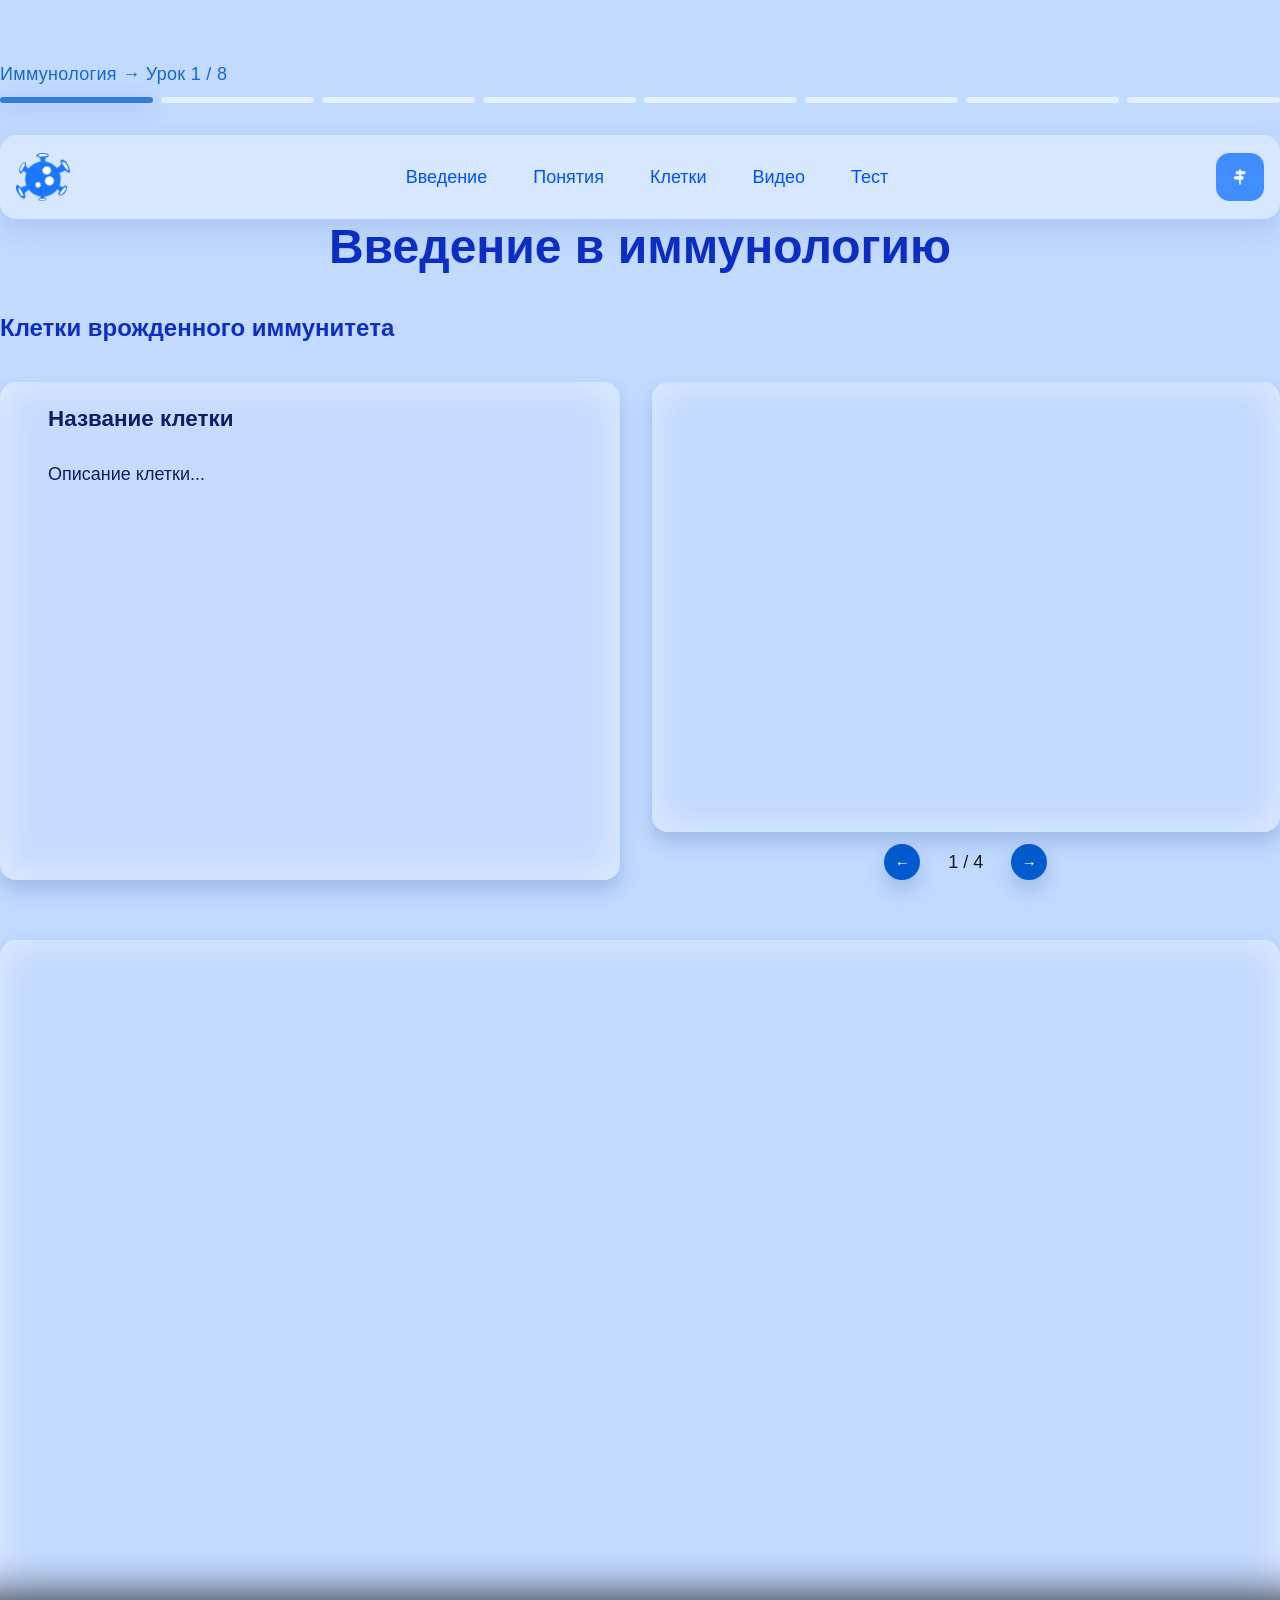
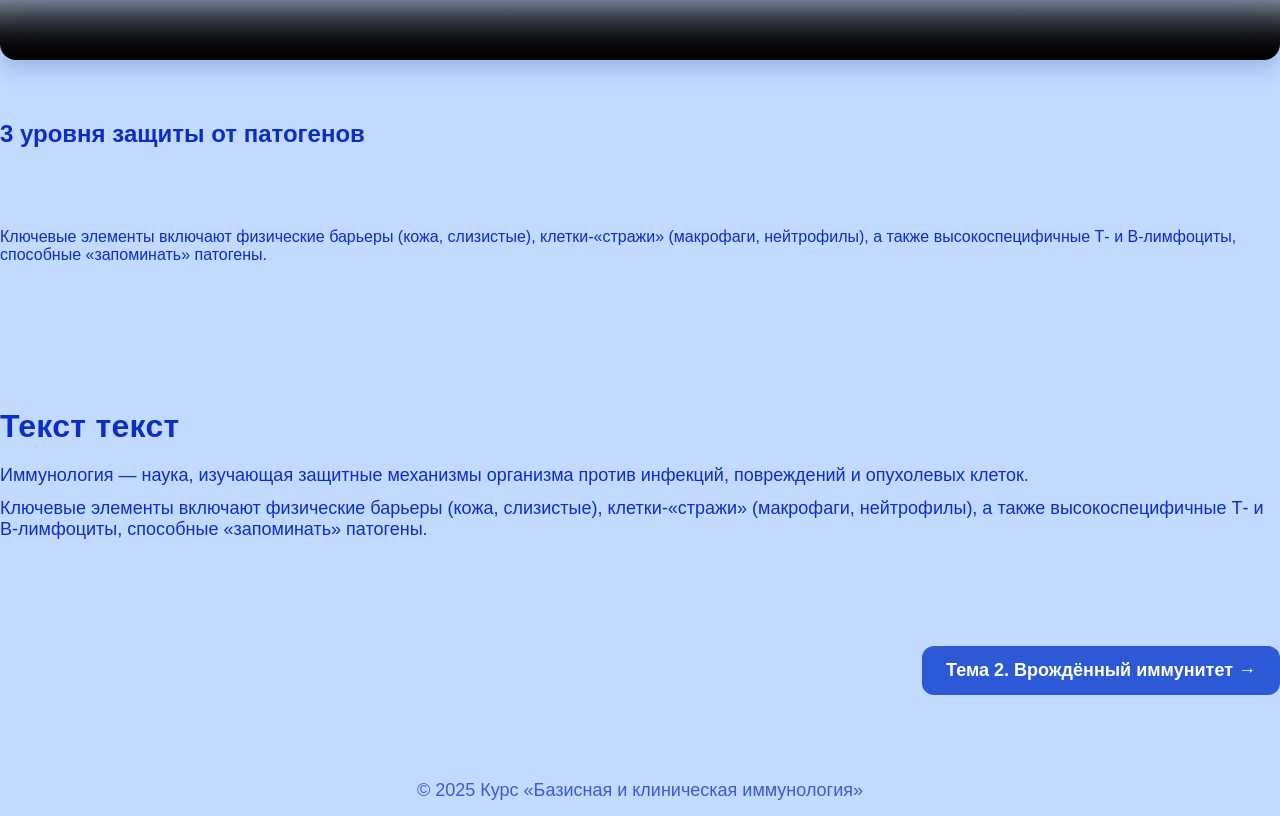
==== Lessons/theme1.html @ 18d2db3e "add all files" ====
<html lang="ru">
    <head>
        <meta charset="UTF-8" />
        <meta name="viewport" content="width=device-width, initial-scale=1.0" />
        <title>Тема 1. Введение в иммунологию</title>
        <link rel="stylesheet" href="../style.css" />
        <div class="course-progress">
    <div class="course-info">
        Иммунология → <span>Урок 1 / 8</span>
    </div>

    <div class="progress-bars">
        <span class="bar active"></span>
        <span class="bar"></span>
        <span class="bar"></span>
        <span class="bar"></span>
        <span class="bar"></span>
        <span class="bar"></span>
        <span class="bar"></span>
        <span class="bar"></span>
    </div>
</div>
    </head>
    <body>
        <aside class="sidebar">
            <!-- ЛОГО -->
            <div class="sidebar-logo">
                <img src="../pictures/Vector.png" alt="Логотип" />
            </div>

            <!-- НАВИГАЦИЯ -->
            <nav class="sidebar-nav">
                <a href="#intro">Введение</a>
                <a href="#concepts">Понятия</a>
                <a href="#cells">Клетки</a>
                <a href="#video">Видео</a>
                <a href="#test">Тест</a>
            </nav>

            <!-- КНОПКА ВЫХОДА -->
            <div class="sidebar-footer">
                <a href="../index.html">
                    <img
                        src="../pictures/Button.png"
                        alt="Выход"
                        class="exit-btn"
                    />
                </a>
            </div>
        </aside>
        <div class="container">
            
            <header>
    <div class="theme-title">Введение в иммунологию</div>
                
            </header>
                
                <h2>Клетки врожденного иммунитета</h2>

               
                <div class="cell-viewer">

    <!-- ЛЕВАЯ ПАНЕЛЬ с текстом -->
    <div class="cell-info">
        <h3 class="cell-title">Название клетки</h3>
        <p class="cell-desc">Описание клетки...</p>
    </div>

    <div class="cell-3d">

    <!-- Подсказка -->
    <div class="controls-hint">Поворачивайте и приближайте</div>

    <!-- 3D сцена -->
    <div id="three-container-main" class="three-box"></div>

    <!-- Стрелочки внутри 3D блока -->
    <div class="cell-controls">
        <button id="prev-cell" class="control-btn">&#8592;</button>
        <span class="cell-counter">1 / 4</span>
        <button id="next-cell" class="control-btn">&#8594;</button>
    </div>

</div>

        </div>

                    <section>
                    <!-- <h2>Функции клеток</h2>-->
                        <div class="video-container">
            <video 
                controls 
                width="960" 
                height="540" 
                poster="../video/cover_func.png"  
            >
                <source src="../video/Cells_functions.mp4" type="video/mp4">
                Ваш браузер не поддерживает видео.
            </video>
        </div>
                        <section>
                    <h2>3 уровня защиты от патогенов</h2>
                    <img src="../pictures/skhema2.png" class="zoom-img" alt="">
                </section>
            </section>
            <p>
                Ключевые элементы включают физические барьеры (кожа, слизистые),
                клетки-«стражи» (макрофаги, нейтрофилы), а также
                высокоспецифичные Т- и В-лимфоциты, способные «запоминать»
                патогены.
            </p>
            <main class="theme-content">
                


                <img src="../pictures/skhema1.png" class="zoom-img" alt="">


            <!-- Модальное окно -->
            <div id="imgModal" class="modal">
            <span class="close">&times;</span>
            <img class="modal-content" id="modalImage">
            </div>
            <script>
            const modal = document.getElementById("imgModal");
            const modalImg = document.getElementById("modalImage");
            const images = document.querySelectorAll(".zoom-img");
            const closeBtn = document.querySelector(".close");

            images.forEach(img => {
                img.addEventListener("click", function() {
                modal.style.display = "flex";
                modalImg.src = this.src;
                });
            });

            closeBtn.onclick = function() {
                modal.style.display = "none";
            }

            // Закрытие по клику вне картинки
            modal.addEventListener("click", function(e) {
                if (e.target === modal) {
                modal.style.display = "none";
                }
            });
            </script>



                <!-- 2. Текст -->
                <section>
                    <h2>Текст текст</h2>
                    <p>
                        Иммунология — наука, изучающая защитные механизмы
                        организма против инфекций, повреждений и опухолевых
                        клеток.
                    </p>
                    <p>
                        Ключевые элементы включают физические барьеры (кожа,
                        слизистые), клетки-«стражи» (макрофаги, нейтрофилы), а
                        также высокоспецифичные Т- и В-лимфоциты, способные
                        «запоминать» патогены.
                    </p>
                </section>
            </main>
            <!-- Навигация -->
            <div class="navigation">
                <a href="theme2.html" class="test-btn"
                    >Тема 2. Врождённый иммунитет →</a
                >
            </div>
            <script type="module" src="../main.js"></script>
                </div>
            </div>
            
            <footer>
                <p>© 2025 Курс «Базисная и клиническая иммунология»</p>
            </footer>
        </div>
    </body>
</html>
---- style.css ----
@font-face {
    font-family: "Geologica";
    src: url("./fonts/Geologica-Regular.woff2") format("woff2"),
        url("./fonts/Geologica-Regular.woff") format("woff");
    font-weight: 400;
    font-style: normal;
}
* {
    margin: 0;
    padding: 0;
    box-sizing: border-box;
}
html {
  scroll-behavior: smooth;
}






body {
    font-family: "Geologica", Arial, sans-serif;
    background-color: rgb(194, 218, 255);
    color: #0c2ec5;
    margin: 0;
  padding: 0;
    position: relative;
    background-repeat: repeat;
    background-size: auto;
    min-height: 100vh;
}
.back-video {
  position: fixed;
  top: 0;
  left: 0;
  width: 100%;
  height: 100%;
  object-fit: cover; /* видео растягивается на весь экран */
  z-index: -2;
  opacity: 0.7; /* регулируй прозрачность */
}


body::before,
body::after {
    content: "";
    position: fixed;
    width: 600px;
    height: 600px;
    border-radius: 50%;
    filter: blur(120px);
    z-index: -1;
}
.header-image {
    width: 100%;
    overflow: hidden;
}

.full-width-image {
    width: 100%;
    height: auto;
    display: block;
    object-fit: cover;
    max-width: 100%;
    top: -20px;
}

.theme-header {
    text-align: center;
    margin-bottom: 40px;
}

.theme-subtitle {
    font-size: 1.125rem; /* тонкий верхний текст */
    font-weight: 300;
    color: #9ad1ff;
    text-transform: uppercase; /* опционально, чтобы было как заголовок */
    letter-spacing: 1px;
}

.theme-title {
    font-size: 3rem; /* основной жирный текст */
    font-weight: 700;
    color: #0c2ec5;
}

/* Заголовок секции */
h2 {
    margin-top: 0;
    margin-bottom: 16px;
    color: #0c2ec5;
}

/* Сетка оглавления - карточки 4 в ряд */
.toc-grid {
    display: grid;
    grid-template-columns: repeat(4, 1fr);
    gap: 20px;
    width: 100%;
    padding: 20px 0;
}

.toc-card {
    position: relative;
}

.toc-card a {
    position: relative;
    display: flex;
    flex-direction: column; /* изменено на колонку */
    justify-content: flex-start; /* выравнивание к верху */
    width: 100%;
    height: 260px; /* увеличена высота */
    padding: 28px 18px 60px 18px; /* больше места снизу для изображения */
    background-color: rgba(255, 255, 255, 0.08);
    color: #0e1e66;
    text-decoration: none;
    border-radius: 16px;
    overflow: hidden;
    transition: all 0.3s ease;
    box-shadow: 0 10px 20px rgba(0, 60, 139, 0.199),
        inset 0 0 40px rgba(255, 255, 255, 0.514);
    font-size: 1.125rem;
    font-weight: 600;
    text-align: left;
}

.toc-number {
    font-size: 1.125rem;
    font-weight: 700;
    color: rgba(27, 0, 180, 0.726);
    margin-right: 16px;
    letter-spacing: 1px;
    flex-shrink: 0;
    display: inline-block;
    min-width: 32px;
    text-align: center;
}

.toc-title {
    text-transform: uppercase;
    letter-spacing: 0.5px;
    line-height: 1.3;
    font-size: 1.125rem;
    margin-top: 16px;
    color: rgb(20, 57, 182);
}

.toc-card a:hover .toc-number {
    color: rgba(255, 255, 255, 0.95);
}

/* hover эффект */
.toc-card a:hover {
    background-color: #025bcf;
    color: #ffffff;
    transform: translateY(-5px);
    box-shadow: 0 15px 30px rgba(26, 119, 255, 0.4);
}

/* картинка справа */
.toc-card a img {
    position: absolute;
    right: -100px;
    top: 80%;
    transform: translateY(-50%);
    width: 320px;
    height: 320px;
    object-fit: contain;
    pointer-events: none;
    transition: all 0.3s ease;
    z-index: -1;
}

.toc-card a:hover img {
    opacity: 0.3;
    transform: translateY(-50%) scale(1.1);
}

/* Адаптивность */
@media (max-width: 1200px) {
    .toc-grid {
        grid-template-columns: repeat(3, 1fr);
        gap: 16px;
    }
}

@media (max-width: 900px) {
    .toc-grid {
        grid-template-columns: repeat(2, 1fr);
        gap: 14px;
    }
    
    .toc-card a {
        height: 120px;
        padding: 15px;
        font-size: 1.125rem;
    }
    
    .toc-number {
        font-size: 1.125rem;
        margin-right: 12px;
    }
}

@media (max-width: 600px) {
    .toc-grid {
        grid-template-columns: 1fr;
        gap: 12px;
    }
    
    .toc-card a {
        height: 100px;
        padding: 12px;
        font-size: 1.125rem;
    }
    
    .toc-number {
        font-size: 1.125rem;
        margin-right: 10px;
    }
    
    .toc-card a img {
        width: 100px;
        height: 100px;
    }
}

header {
    display: flex;
    flex-direction: column; /* элементы сверху вниз */
    align-items: center; /* центрируем по горизонтали */
    text-align: center; /* текст внутри элементов */
    gap: 20px; /* расстояние между элементами */
    margin-bottom: 40px;
}
/* Заголовки темы */
header h1 {
    font-size: 4rem;
    text-align: left;
    color: #0c2ec5;
    margin-top: 2rem;
    padding: 40px 0px;
}

.back-link {
    display: inline-block;
    margin: 0 auto 2rem auto;
    color: #66ccff;
    text-decoration: none;
    font-size: 1.125rem;
    padding: 6px 12px;
    border-radius: 6px;
    background-color: rgba(255, 255, 255, 0.05);
    transition: all 0.3s ease;
}

.back-link:hover {
    background-color: #0e1e66;
    color: #ffffff;
    transform: translateY(-2px);
}

/* Основной контент */
.theme-content {
    max-width: 1600px;
    margin: 0 auto;
    display: flex;
    flex-direction: column;
    gap: 2rem;
}

/* Секции с 3D моделью */
.three-section {
    position: relative;
    width: 100%;
    height: 500px;
    background-color: #ffffff21;
    border-radius: 16px;
    overflow: hidden;
    box-shadow: 0 10px 20px rgba(0, 60, 139, 0.199),
        inset 0 0 40px rgba(255, 255, 255, 0.514);
    display: flex;
    flex-direction: column;
    align-items: center;
    justify-content: center;
    border: 2px solid #3a3a3a;
}

.three-section h2 {
    font-size: 1.125rem;
    color: #66ccff;
    text-align: center;
}

.three-container {
    width: 100%;
    max-width: 1600px; /* фиксированный максимум */
    height: 500px; /* фиксированная высота */
    margin: 40px auto; /* отступы от текста */
    background-color: rgba(255, 255, 255, 0.068); /* фон, как на сайте */
    border: 2px solid rgb(255, 255, 255);
    border-radius: 16px;
    overflow: hidden;
    position: relative;
    box-shadow: 0 10px 20px rgba(0, 60, 139, 0.199),
        inset 0 0 40px rgba(255, 255, 255, 0.514);
    z-index: 1; /* выше фона */
}

/* Изображения */
.content-image {
    display: block;
    max-width: 100%;
    margin-top: 20px;
    margin-bottom: 60px;
    border-radius: 16px;
}

/* Кнопки навигации */
.navigation {
    display: flex;
    justify-content: flex-end; /* кнопка "далее" справа */
    margin-top: 2rem;
}

.next-btn,
.prev-btn {
    display: inline-block;
    padding: 10px 18px;
    background-color:rgbargb(44, 90, 214);
    color: #0e1e66;
    font-weight: 600;
    text-decoration: none;
    border-radius: 8px;
    transition: all 0.3s ease;
}

.next-btn:hover,
.prev-btn:hover {
    background-color:rgb(44, 90, 214);
    transform: translateY(-2px);
}

/* Для кнопки "назад" при необходимости */
.prev-btn {
    margin-right: auto;
}
footer {
    text-align: center;
    font-size: 1.125rem;
    color: rgb(62, 89, 212);
    padding: 15px 0; /* компактный */
    margin-top: 40px;
}

.container {
    max-width: 1600px;
    margin-left: 110px; /* ширина сайдбара + отступ */
    width: 100%;
    margin: 0 auto;
    position: relative;
    z-index: 1;
}
.video-container video {
    width: 100%;
    height: auto;
    aspect-ratio: 16 / 9;
    border-radius: 16px;
    box-shadow: 0 10px 20px rgba(0, 60, 139, 0.199),
        inset 0 0 40px rgba(255, 255, 255, 0.514);
    margin-top: 20px;
    margin-bottom: 60px;
}
.controls-hint {
    position: absolute;
    bottom: 15px;
    left: 50%;
    transform: translateX(-50%);

    font-size: 18px;
    color: #242424;
    font-style: italic;
    user-select: none;

    opacity: 0;
    z-index: 10;
    pointer-events: none;

    background: rgba(255, 255, 255, 0.25);
    padding: 6px 12px;
    border-radius: 12px;

    transition: opacity 0.4s ease;
}

.controls-hint.show {
    opacity: 0.85;
}
.three-row {
    display: flex;
    gap: 20px;
    justify-content: space-between;
    margin: 40px 0;
}

.three-box::after {
    content: "";
    position: absolute;
    inset: 0;
    z-index: 5; /* поверх рендера */
    pointer-events: none; /* НЕ мешает вращению */
    background-size: 200px;
    opacity: 0.18; /* сила шума — можешь менять */
}
.three-render {
    width: 100%;
    aspect-ratio: 1 / 1; /* квадратные окна */
    background: radial-gradient(
        circle 200px at center,
        rgba(0, 0, 0, 0.267),
        rgba(48, 80, 136, 0)
    );

    border-radius: 16px;
    overflow: hidden;
    box-shadow: 0 4px 20px rgba(0, 0, 0, 0.4);
    position: relative;
}
.three-title {
    font-size: 1.125rem;
    text-align: center;
    margin-bottom: 10px;
    color: #9ad1ff;
    text-shadow: 0 2px 6px rgba(0, 0, 0, 0.4);
    letter-spacing: 0.5px;
    font-weight: 600;
}
.info-block {
    position: relative;
    display: flex;
    align-items: center;

    height: 560px;
    padding-left: 96px;
    padding-right: 360px; /* уменьшите это значение если нужно больше места */

    border-radius: 20px;
    overflow: hidden;

    background-color: rgb(44, 90, 214);

    box-shadow: 0 20px 40px rgba(0, 60, 139, 0.25);
}
.info-block-old {
    position: relative;
    display: flex;
    align-items: flex-start; /* ИЗМЕНЕНО: было center → теперь контент прижат к верху */
    justify-content: flex-start; /* ДОБАВЛЕНО: выравнивание по левому краю */

    height: 660px;
    padding: 40px 60px; /* ИЗМЕНЕНО: равномерные отступы сверху и слева */

    border-radius: 20px;
    overflow: hidden;

    background-color: rgb(44, 90, 214);

    box-shadow: 0 20px 40px rgba(0, 60, 139, 0.25);
}


.info-bg-image-old {
    position: absolute;
    right: 0px;
    top: 50%;
    transform: translateY(-50%);

    width: 800px; /* уменьшена ширина */
    height: 800px; /* уменьшена высота */
    object-fit: contain;

    opacity: 1;
    pointer-events: none;
}
/* Текст */
.info-text {
    position: relative;
    z-index: 1;

    max-width: 780px;

    color: #ffffff;
}

.info-text h2 {
    font-size: 28px;
    font-weight: 600;
    margin-bottom: 12px;
}

.info-text p {
    font-size: 18px;
    line-height: 1.5;
    opacity: 1;
    margin-bottom: 20px; /* ОТСТУП между абзацами */
}

/* Основной контейнер */

.interactive-phagocytosis {
    position: relative;
    display: flex; 
    align-items: center;
    justify-content: flex-start; 
    
    min-height: 650px;
    padding: 0; 
    height: 750px;
    border-radius: 20px;
    overflow: hidden; 
    background: rgb(44, 90, 214);
    box-shadow: 0 20px 40px rgba(0, 60, 139, 0.25);
}

/* Левый блок с круговым навигатором */
.circle-navigator {
    width: 550px;
    position: relative;
    z-index: 5;
    display: flex;
    justify-content: center;
    align-items: center;
    min-height: 650px;
}

/* Контейнер колеса */
.stage-wheel {
    position: relative;
    width: 420px;
    height: 420px;
    margin: 0 auto;
    display: flex;
    justify-content: center;
    align-items: center;
}

/* Центральная область с описанием */
.wheel-center {
    position: absolute;
    top: 50%;
    left: 50%;
    transform: translate(-50%, -50%);
    width: 260px;
    height: 260px;
    background: rgba(28, 8, 141, 0);
    backdrop-filter: blur(12px);
    border-radius: 50%;
    display: flex;
    align-items: center;
    justify-content: center;
    text-align: center;
    padding: 30px;
    box-shadow: 0 15px 40px rgba(0, 0, 0, 0.3),
                inset 0 0 20px rgba(255, 255, 255, 0.4);
    border: 2px solid rgba(255, 255, 255, 0.4);
    z-index: 2;
    overflow: hidden;
}

/* Описания в центре */
.stage-description {
    position: absolute;
    top: 0;
    left: 0;
    width: 100%;
    height: 100%;
    display: flex;
    flex-direction: column;
    align-items: center;
    justify-content: center;
    opacity: 0;
    visibility: hidden;
    transition: all 0.5s ease;
    color: white;
    padding: 30px;
    box-sizing: border-box;
    text-align: center;
    word-break: break-word;
    font-weight: 300;
}

.stage-description.active {
    opacity: 1;
    visibility: visible;
}

.stage-description h3 {
    font-size: 1.2rem;
    font-weight: 600 !important;
    margin: 0 0 12px 0;
    color: #ffffff !important;
    text-transform: uppercase;
    letter-spacing: 1px;
    text-shadow: 0 2px 8px rgba(0,0,0,0.5);
    line-height: 1.3;
    max-width: 100%;
    word-wrap: break-word;
}

.stage-description p {
    font-size: 1.125rem;
    line-height: 1.5;
    margin: 0;
    opacity: 0.95;
    max-width: 100%;
    word-wrap: break-word;
}

/* Контейнер для цифр по кругу */
.wheel-digits {
    position: absolute;
    top: 0;
    left: 0;
    width: 100%;
    height: 100%;
    z-index: 3;
}

/* Цифры по кругу */
.digit-circle {
    position: absolute;
    top: 50%;
    left: 50%;
    width: 50px;
    height: 50px;
    background:  #ffffff77;
    color: rgb(0, 30, 197);
    border-radius: 50%;
    display: flex;
    align-items: center;
    justify-content: center;
    font-weight: bold;
    font-size: 1.3rem;
    cursor: pointer;
    box-shadow: 0 5px 15px rgba(0, 0, 0, 0.3);
    transform: translate(-50%, -50%) rotate(var(--angle)) translateY(-190px) rotate(calc(-1 * var(--angle)));
    transition: all 0.3s cubic-bezier(0.4, 0, 0.2, 1);
    border: 1px solid rgba(255, 255, 255, 0.418);
    margin: 0;
    padding: 0;
    line-height: 1;
     backdrop-filter: blur(4px);
}


.digit-circle.active {
    background: #1a76ffcc;
    color: white;
    box-shadow: 0 0 10px rgba(5, 0, 73, 0.589);
    border-color: rgba(255, 255, 255, 0.404);
    transform: translate(-50%, -50%) rotate(var(--angle)) translateY(-190px) rotate(calc(-1 * var(--angle))) scale(1.15);
    backdrop-filter: blur(4px);
}

/* Контейнер для изображения справа */
.image-container {
    position: absolute;
    top: 0;
    left: 0;
    width: 100%;
    height: 100%;
    z-index: 1; /* Помещаем ПОД навигатор, но НАД фоном */
}

/* Картинка */
.info-bg-image {
    width: 100%;
    height: 100%;
    object-fit: cover;
    opacity: 0.95;
    pointer-events: none; /* изображение не перехватывает события */
    transition: transform 0.3s ease;
}

/* Области подсветки - они же линзы */
.highlight-area {
    position: absolute;
    cursor: pointer;
    z-index: 10;
    border-radius: 50%;
    /* По умолчанию невидимы */
    opacity: 0;
    background: rgba(77, 166, 255, 0);
    border: 2px solid transparent;
    transition: all 0.3s ease;
    /* Важно: области не должны перекрывать клики */
    pointer-events: auto;
}

/* Эффект при наведении - линза */
.highlight-area:hover {
    opacity: 1;
    background: rgba(77, 166, 255, 0.1);
    border: 2px solid rgba(255, 255, 255, 0.8);
    box-shadow: 0 0 40px rgba(255, 77, 151, 0.6);
    /* Создаем эффект линзы через backdrop-filter */
    backdrop-filter: brightness(1.2) contrast(1.2);
    -webkit-backdrop-filter: brightness(1.2) contrast(1.2);
    transform: scale(1.1);
}

/* Активная область */
.highlight-area.active {
    opacity: 0.8;
    background: rgba(26, 119, 255, 0.2);
    border: 2px solid white;
    box-shadow: 0 0 40px rgba(255, 26, 217, 0.8);
}
/* Здесь вы сами расставите координаты для каждого этапа */
/* ВСЕ ОБЛАСТИ - РОВНЫЕ КРУГИ */
.highlight-1 {
    top: 2%;
    left: 58%;
    width: 120px;  /* ширина = диаметр круга */
    height: 120px; /* высота = ширине для идеального круга */
}

.highlight-2 {
    top: 14%;
    left: 52%;
    width: 140px;
    height: 140px;
}

.highlight-3 {
    top: 34%;
    left: 53%;
    width: 120px;
    height: 120px;
}

.highlight-4 {
    top: 46%;
    left: 54%;
    width: 150px;
    height: 150px;
}

.highlight-5 {
    top: 60%;
    left: 60%;
    width: 125px;
    height: 125px;
}

.highlight-6 {
    top: 60%;
    left: 68.5%;
    width: 125px;
    height: 125px;
}

.highlight-7 {
    top: 73%;
    left: 76%;
    width: 130px;
    height: 130px;
}







/* Адаптивность */
@media (max-width: 1400px) {
    .interactive-phagocytosis {
        min-height: 600px;
        padding-left: 60px;
    }
    
    .circle-navigator {
        width: 480px;
        min-height: 600px;
    }
    
    .image-container {
        width: calc(100% - 480px);
    }
    
    .stage-wheel {
        width: 360px;
        height: 360px;
    }
    
    .wheel-center {
        width: 220px;
        height: 220px;
        padding: 25px;
    }
    
    .digit-circle {
        width: 45px;
        height: 45px;
        font-size: 1.2rem;
        transform: translate(-50%, -50%) rotate(var(--angle)) translateY(-160px) rotate(calc(-1 * var(--angle)));
    }
    
    .stage-description h3 {
        font-size: 1.125rem;
    }
    
    .stage-description p {
        font-size: 0.9rem;
    }
}

@media (max-width: 1200px) {
    .interactive-phagocytosis {
        min-height: 560px;
        padding-left: 40px;
    }
    
    .circle-navigator {
        width: 400px;
        min-height: 560px;
    }
    
    .image-container {
        width: calc(100% - 400px);
    }
    
    .stage-wheel {
        width: 300px;
        height: 300px;
    }
    
    .wheel-center {
        width: 170px;
        height: 170px;
        padding: 15px;
    }
    
    .digit-circle {
        width: 40px;
        height: 40px;
        font-size: 1.125rem;
        transform: translate(-50%, -50%) rotate(var(--angle)) translateY(-130px) rotate(calc(-1 * var(--angle)));
    }
    
    .stage-description h3 {
        font-size: 0.9rem;
    }
    
    .stage-description p {
        font-size: 0.75rem;
    }
}

@media (max-width: 768px) {
    .interactive-phagocytosis {
        flex-direction: column;
        padding: 30px;
        min-height: auto;
    }
    
    .circle-navigator {
        width: 100%;
        min-height: auto;
        margin-bottom: 40px;
    }
    
    .stage-wheel {
        width: 280px;
        height: 280px;
    }
    
    .wheel-center {
        width: 150px;
        height: 150px;
        padding: 12px;
    }
    
    .digit-circle {
        width: 35px;
        height: 35px;
        font-size: 0.9rem;
        transform: translate(-50%, -50%) rotate(var(--angle)) translateY(-120px) rotate(calc(-1 * var(--angle)));
    }
    
    .image-container {
        position: relative;
        width: 100%;
        height: 400px;
    }
}
/* =================================
   CARDS CONTAINER
================================= */

.cards {
    
  display: flex;
  gap: 32px;

  width: 100%;
  max-width: 1400px;
  margin: 48px auto;

  justify-content: space-between;
  align-items: stretch;
}

/* =================================
   CARD BASE
================================= */

.card {
  flex: 1;
  height: 520px;

  perspective: 1200px;
  cursor: pointer;
}

.card-inner {
  width: 100%;
  height: 100%;

  position: relative;
  transform-style: preserve-3d;
  transition: transform 0.6s ease;
}

.card.flipped .card-inner {
  transform: rotateY(180deg);
}

/* =================================
   CARD SIDES
================================= */

.card-front,
.card-back {
  position: absolute;
  inset: 0;

  backface-visibility: hidden;
  border-radius: 28px;

  box-shadow:
    0 10px 20px rgba(0, 60, 139, 0.18),
    inset 0 0 40px rgba(255, 255, 255, 0.5);

  overflow: hidden;
}

.card-back {
  transform: rotateY(180deg);
}

/* =================================
   CARD CONTENT (COMMON)
================================= */

.card-content {
  height: 100%;
  padding-top: 28px;
    align-items: center;
  display: flex;
  flex-direction: column;
}

/* =================================
   CARD TITLE
================================= */

.card-title {
  font-size: 1.3rem;
  font-weight: 700;
  text-align: center;
  margin-bottom: 12px;
  color: #233896;
}

/* =================================
   FRONT: IMAGE
================================= */

.card-image {
  flex: 1;
  width: 100%;
  overflow: hidden;

  border-radius: 18px;

  display: flex;
  align-items: flex-start;
}

.card-image img {
  width: 100%;

  object-fit: cover;
  object-position: top;

  transition: transform 2s ease; 
   transform-origin: top center; 
   will-change: transform; 
}

/* Эффект зума при наведении на лицевую сторону */
.card-front:hover .card-image img {
  transform: scale(5.55) translateX(-42px) translateY(-24px); /* Увеличение на 10% */
}

/* =================================
   ANNOTATION
================================= */
.card-annotation-1 {
  background-color: rgba(255, 255, 255, 0.15);
  border: 1px solid rgba(255, 255, 255, 0.3);
  border-radius: 12px;
  padding: 10px 14px;
  font-size: 18px;
  line-height: 1.4;
  color: #fff;
  text-align: center;
  font-weight: 500;
  box-shadow: 0 4px 10px rgba(0,0,0,0.2);
  backdrop-filter: blur(6px);
  
  /* Скрываем элемент */
  opacity: 0;
  visibility: hidden;
  position: absolute;
  
  /* Начальное положение для анимации всплытия */
  transform: translateY(5px);
  
  /* Длительность анимации */
  transition: 
    opacity 0.5s ease,
    transform 0.5s ease,
    visibility 0.5s ease;
  
  /* 
     МАГИЯ ЗДЕСЬ:
     -1s (отрицательная задержка) компенсирует 1s задержку при исчезновении.
     В итоге: при наведении ждем 1с, при уходе — исчезает сразу.
  */
  transition-delay: -1s;
}

/* ПОКАЗЫВАЕМ ПРИ НАВЕДЕНИИ */
.card-front:hover .card-annotation-1 {
  opacity: 1;
  visibility: visible;
  transform: translateY(0);
  
  /* При наведении устанавливаем честную задержку в 1 секунду */
  transition-delay: 1.5s;
}
/* =================================
   BACK: CENTERED LIST
================================= */

.card-back .card-content {
    margin-top: 25px;
  align-items: center;
}

/* LIST */
.card-list {
  counter-reset: step-counter;
  list-style: none;

  margin: 0;
  padding: 0;

  width: 100%;
  max-width: 520px;
}

.card-list li {
  counter-increment: step-counter;

  position: relative;
  padding: 16px 20px 16px 24px;
  margin-bottom: 18px;
  font-size: 1.125rem;
  line-height: 1.6;
  color: white; /* белый цвет текста */
  background-color: rgba(36, 83, 211, 0.774); /* синий фон всегда */
  border-radius: 14px;
  box-shadow: 0 10px 20px rgba(26, 119, 255, 0.3); /* постоянная тень */
  transform: translateY(-3px); /* легкое смещение вверх */
}




/* =================================
   FLIP ICON
================================= */

.flip-icon {
  position: absolute;
  bottom: 20px;
  right: 20px;

  width: 28px;
  height: 28px;

  opacity: 0.85;
}

.flip-icon img {
  width: 100%;
  height: 100%;
  object-fit: contain;
}

/* =================================
   RESPONSIVE (BASIC)
================================= */

@media (max-width: 1000px) {
  .cards {
    flex-direction: column;
  }

  .card {
    height: 380px;
  }
}


/* пример */
.annotation-1 {
    top: 45%;
    left: 12%;
}
.zoom-img {
    display: block;
    max-width: 100%;
    margin-top: 20px;
    margin-bottom: 60px;
    border-radius: 16px;
    transition: 0.3s;
    cursor: pointer;
}

.zoom-img:hover {
    opacity: 0.8;
}

/* МОДАЛЬНОЕ ОКНО */
.modal {
    display: none;
    position: fixed;
    z-index: 9999;
    left: 0;
    top: 0;
    width: 100%;
    height: 100%;
    background-color: rgba(201, 223, 255, 1);
    backdrop-filter: blur(20px);
    justify-content: center;
    align-items: center;
}

/* Увеличенное изображение */
.modal-content {
    max-width: 90%;
    max-height: 90%;
    border-radius: 16px;
    box-shadow: 0 10px 20px rgba(0, 60, 139, 0.199),
        inset 0 0 40px rgba(255, 255, 255, 0.514);
}

/* Кнопка закрытия */
.close {
    position: absolute;
    top: 20px;
    right: 35px;
    color: #fff;
    font-size: 40px;
    font-weight: bold;
    cursor: pointer;
    user-select: none;
}

.cell-viewer {
    display: flex;
    gap: 32px;
    align-items: stretch;
    margin: 40px 0;
}

.cell-info {
    flex: 1;
    background: rgba(255, 255, 255, 0.05); /* лёгкая прозрачность */
    padding: 24px 48px; /* сверху/снизу 24px, слева/справа 28px */
    border-radius: 16px;
    backdrop-filter: blur(8px);
    box-shadow: 0 10px 20px rgba(0, 60, 139, 0.199),
        inset 0 0 40px rgba(255, 255, 255, 0.514);
    display: flex;
    flex-direction: column;
    gap: 16px; /* расстояние между элементами внутри */
    box-sizing: border-box;
}

.cell-info h3 {
    font-size: 1.4rem;
    margin: 0 0 12px 0; /* снизу 12px для отступа от параграфа */
    color: #0e1e66;
}

.cell-info p {
    margin: 0; /* убираем лишние внешние отступы */
    line-height: 1.6;
    font-size:1.125rem;
    color: #0e1e66;
}

/* Если есть списки внутри */
.cell-info ul {
    margin: 0;
    padding-left: 20px;
    line-height: 1.6;
    color: #0e1e66;
    list-style-type: disc;
    font-size:1.125rem;
}

.cell-3d {
    flex: 1.2;
    display: flex;
    flex-direction: column;
    justify-content: flex-start;
}

.three-box {
    position: relative;
    flex: 1;
    min-height: 450px;
    max-height: 750px;
    background: #4260e300;
    border-radius: 16px;
    backdrop-filter: blur(8px);
    cursor: pointer;
    overflow: hidden;

    box-shadow: 0 10px 20px rgba(0, 60, 139, 0.199),
        inset 0 0 40px rgba(255, 255, 255, 0.514);
}

/* градиентная обводка */
.three-box::before {
    content: "";
    position: absolute;
    inset: 0;
    border-radius: 16px;
    padding: 10px; /* толщина рамки */

    pointer-events: none;
    z-index: 2;
}

.cell-controls {
    margin-top: 12px;
    display: flex;
    justify-content: center;
    gap: 28px;
    align-items: center;
}

.control-btn {
    width: 36px;
    height: 36px;
    border: 1px;
    border-radius: 50%;
    background: #025bcf;
    color: #ffffff;
    cursor: pointer;
    font-weight: 900; /* ← увеличить жирность */
    font-size: 15px; /* ← увеличить размер */
    transition: 0.2s;
    box-shadow: 0 10px 20px rgba(0, 60, 139, 0.199);
}

.control-btn:hover {
    background: #025bcf;
    transform: scale(1.07);
}

.cell-counter {
    color: #181818;
    font-size: 1.125rem;
}

.hidden {
    display: none;
}

.test-btn,
.next-theme-btn {
    display: inline-block;
    padding: 14px 24px;
    background-color:rgb(44, 90, 214);
    color: rgb(255, 255, 255);
    font-size: 18px;
    border-radius: 12px;
    font-weight: 600;
    transition: 0.25s ease;
    margin: 30px 0;
    text-decoration: none;
    border: none;
}

.test-btn:hover,
.next-theme-btn:hover {
    background: #0d69e2;
    transform: translateY(-2px);
    box-shadow: 0 10px 20px rgba(26, 119, 255, 0.4);
}

/* блок вопроса */
.question-block {
    background-color: rgba(16, 67, 207, 0.774);
    padding: 40px;
    margin: 20px 0;
    border-radius: 16px;
    box-shadow: 0 10px 30px rgba(26, 119, 255, 0.45);
    color: #ffffff;
}

/* результат теста */
.test-result {
    margin-top: 20px;
    font-size: 20px;
    font-weight: 600;
    color:rgb(12, 59, 190);
}

/* скрываем стандартный radio */
.answer input[type="radio"] {
    display: none;
}

/* контейнер ответа */
.answer {
    position: relative;
    display: flex;
    align-items: center;
    gap: 14px;

    padding: 14px 18px;
    margin: 12px 0;

    border-radius: 14px;
    cursor: pointer;

    background: rgba(255, 255, 255, 0.12);
    color: #ffffff;

    transition: 0.25s ease;
}

/* hover */
.answer:hover {
    background: rgba(255, 255, 255, 0.2);
}

/* кастомный radio */
.answer::before {
    content: "";
    width: 20px;
    height: 20px;

    border-radius: 50%;
    border: 2px solid rgba(255, 255, 255, 0.8);

    box-sizing: border-box;
    transition: 0.25s ease;
}

/* выбранный вариант */
.answer:has(input[type="radio"]:checked) {
    background: rgba(255, 255, 255, 0.28);
}

.answer:has(input[type="radio"]:checked)::before {
    background: radial-gradient(
        circle,
        #ffffff 45%,
        transparent 46%
    );
    border-color: #ffffff;
    box-shadow: 0 0 0 4px rgba(255, 255, 255, 0.25);
}

/* ========== СТИЛИ ДЛЯ ПРОВЕРКИ ========== */

/* 1. ПРАВИЛЬНЫЙ ОТВЕТ (всегда подсвечивается зеленым) */
.answer.correct {
    background: rgba(70, 255, 150, 0.35);
    border-left: 4px solid #2aff8c;
}

.answer.correct::before {
    background: radial-gradient(circle, #2aff8c 45%, transparent 46%);
    border-color: #2aff8c;
    box-shadow: 0 0 0 4px rgba(42, 255, 140, 0.35);
}

/* 2. НЕПРАВИЛЬНЫЙ ОТВЕТ (только если ответ выбран пользователем и он ошибочен) */
.answer.wrong {
    background: rgba(255, 80, 80, 0.45);
    border-left: 4px solid #ff6b6b;
}

.answer.wrong::before {
    background: radial-gradient(circle, #ff6b6b 45%, transparent 46%);
    border-color: #ff6b6b;
    box-shadow: 0 0 0 4px rgba(255, 107, 107, 0.35);
}

/* 3. ПРАВИЛЬНЫЙ ОТВЕТ, КОТОРЫЙ ПОЛЬЗОВАТЕЛЬ НЕ ВЫБРАЛ — выделяем мягко */
.answer.highlight-correct {
    background: rgba(100, 255, 150, 0.2);
    border-left: 4px solid rgba(42, 255, 140, 0.8);
}

.answer.highlight-correct::before {
    border-color: #2aff8c;
}

/* 4. ПРИОРИТЕТ: если ответ одновременно правильный и был выбран ошибочно */
.answer.correct.wrong {
    /* этот класс не должен существовать, но если вдруг — правильный перебивает */
    background: rgba(70, 255, 150, 0.35);
    border-left: 4px solid #2aff8c;
}

.answer.correct.wrong::before {
    background: radial-gradient(circle, #2aff8c 45%, transparent 46%);
    border-color: #2aff8c;
}

/* 5. Для лучшей читаемости — увеличиваем текст при подсветке */
.answer.correct .lab-test-text,
.answer.highlight-correct .lab-test-text {
    font-weight: 500;
}


.theme-content > section,
.theme-content > div.cards,
.theme-content > .cell-viewer {
    margin-bottom: 32px;
}
.theme-content p {
    margin-bottom: 12px;
    font-size: 1.125rem;
}

.theme-content ul {
    margin-top: 12px;
}

.theme-content li {
    margin-bottom: 8px;
}

.theme-content h2 {
    font-size: 2rem; /* меньше */
    font-weight: 600; /* тоньше */
     color: #0c2ec5;
    margin: 32px 0 20px; /* компактные отступы */
    letter-spacing: 0.3px; /* лёгкий "воздух" */
}

.theme-content h3 {
    font-size: 1.125rem;
    font-weight: 400;
    color: #20348d;
    text-align: center;
    margin: 24px 0 14px;
    opacity: 0.9; /* чуть мягче */
}

@media (min-width: 1400px) {
    .container,
    .theme-content {
        max-width: 1400px;
    }
    .three-container {
        max-width: 1400px;
    }
}

/* ===== ПРОГРЕСС КУРСА ===== */
.course-progress {
    max-width: 1400px;
    margin: 64px auto 32px auto;
    display: flex;
    flex-direction: column;
    gap: 12px;
}

/* Текст курса */
.course-info {
    font-size: 1.125rem;
    font-weight: 400;
    color: #025bcf;
    opacity: 0.9;
    letter-spacing: 0.3px;
}

/* Полоски прогресса */
.progress-bars {
    display: flex;
    gap: 8px;
    width: 100%;
}

/* Одна полоска */
.progress-bars .bar {
    flex: 1; /* 🔥 делим ширину поровну */
    height: 6px;
    border-radius: 6px;
    background: rgba(255, 255, 255, 0.555);
    overflow: hidden;
}

/* Активные (пройденные) */
.progress-bars .bar.active {
    background-color: #025bcfbe;
    box-shadow: 0 5px 20px rgba(0, 60, 139, 0.199);
}


.text-block {
    background: rgba(255, 255, 255, 0.12); /* едва заметная подложка */
    backdrop-filter: blur(6px); /* лёгкий блюр фона */
    border-radius: 16px; /* скругления */
    padding: 20px 24px; /* внутренние отступы */
    margin: 20px 0; /* отступ сверху/снизу */
    box-shadow: 0 4px 15px rgba(0, 53, 122, 0.1),
        /* лёгкая тень для объёма */ inset 0 0 20px rgba(255, 255, 255, 0.05);

    font-size: 18px;
    line-height: 1.6; /* удобное чтение */
    color: #0e1e66; /* основной текст */
}
/* ================================
   TOPBAR (бывший sidebar)
================================ */

.sidebar {
  position: sticky;
  top: 0;
  z-index: 1000;

  width: 100%;
  height: 84px;

  display: grid;
  grid-template-columns: 1fr auto 1fr; 
  align-items: center;

  padding: 0 16px;
  border-radius: 16px;
  backdrop-filter: blur(12px);
  background: rgba(255, 255, 255, 0.35);

  box-shadow: 0 10px 30px rgba(0, 53, 122, 0.12);
}

/* ================================
   LOGO + COURSE TITLE
================================ */

.sidebar-logo {
  display: flex;
  align-items: center;
  gap: 14px;
  justify-self: start;
}

.sidebar-logo img {
  width: 54px;
  height: auto;
  display: block;
}

.course-title {
  font-size: 18px;
  font-weight: 600;
  line-height: 1.25;
  color: #0c47c5;
  white-space: nowrap;
}

/* ================================
   NAVIGATION
================================ */

.sidebar-nav {
  display: flex;
  justify-content: center;
  align-items: center;
  gap: 32px;
   justify-self: center;
}

.sidebar-nav a {
  position: relative;
  padding-left: 14px;
    
  font-size: 1.125rem;
  line-height: 1;
  text-decoration: none;
  color: #0051ff;

  transition: 
    color 0.25s ease,
    transform 0.25s ease;
}

/* DOT */
.sidebar-nav a::before {
  content: "";
  position: absolute;
  left: 0;
  top: 50%;
  transform: translateY(-50%);

  width: 6px;
  height: 6px;
  border-radius: 50%;
  background-color: #0051ff;

  opacity: 0;
  transition: opacity 0.25s ease;
}

.sidebar-nav a.active::before {
  opacity: 1;
}

.sidebar-nav a:hover {
  color: #6a99ff;
  transform: translateY(-2px);
}

/* ================================
   EXIT BUTTON
================================ */

.sidebar-footer {
  display: flex;
  align-items: center;
  justify-self: end;
}

.exit-btn {
  width: 30px;
  height: auto;
  cursor: pointer;

  opacity: 0.8;
  transition: 
    opacity 0.25s ease,
    transform 0.25s ease;
}

.exit-btn:hover {
  opacity: 1;
  transform: scale(1.12);
}

/* ================================
   OPTIONAL: ACTIVE SECTION GLOW
================================ */

.sidebar-nav a.active {
  font-weight: 500;
}

/* ================================
   RESPONSIVE (BASIC)
================================ */

@media (max-width: 900px) {
  .course-title {
    display: none;
  }

  .sidebar-nav {
    gap: 18px;
  }
}

@media (max-width: 600px) {
  .sidebar {
    grid-template-columns: auto auto;
  }

  .sidebar-nav {
    display: none; /* позже можно заменить на бургер */
  }
}


.exit-btn {
    width: 48px;
    height: auto;
    display: block;
    cursor: pointer;
    transition: opacity 0.25s, transform 0.25s;
}

.exit-btn:hover {
    opacity: 0.8;
    transform: scale(1.05);
}

.table-title {
    margin: 32px 0 16px;
    font-size: 1.4rem;
    font-weight: 600;
    color: #0e1e66;
}

/* ТАБЛИЦА */
.info-table {
    width: 100%;
    border-collapse: separate;
    border-spacing: 0;
    font-size: 1.125rem;

    border-radius: 16px;
    overflow: hidden;

    /* ВНУТРЕННЕЕ СВЕЧЕНИЕ */
    box-shadow: inset 0 0 40px rgb(255, 255, 255),
        0 8px 24px rgba(0, 53, 122, 0.18);
}

/* ШАПКА */
.info-table thead th {
    padding: 14px 16px;
    text-align: left;
    background-color:rgb(44, 90, 214);
    color: #fff;
    font-weight: 300;
}

/* ЯЧЕЙКИ */
.info-table td {
    padding: 14px 16px;
    color: #0e1e66;
    background: rgba(255, 255, 255, 0);
    border-bottom: 1px solid rgba(0, 0, 0, 0.08);
}

/* УБИРАЕМ ЛИНИЮ У ПОСЛЕДНЕЙ СТРОКИ */
.info-table tbody tr:last-child td {
    border-bottom: none;
}

/* ЧЕРЕДОВАНИЕ СТРОК */
.info-table tbody tr:nth-child(even) td {
    background: rgba(255, 255, 255, 0.35);
}

/* НАВЕДЕНИЕ */
.info-table tbody tr:hover td {
    background: rgba(66, 95, 227, 0.15);
    transition: background 0.2s;
}

.definition-block {
    margin: 32px 0;
    padding: 24px 28px;

    border-radius: 18px;

    background: rgba(255, 255, 255, 0.164);
    backdrop-filter: blur(10px);

    box-shadow: 0 10px 30px rgba(0, 53, 122, 0.18),
        inset 0 0 40px rgba(255, 255, 255, 0.6);

    position: relative;
    
}

/* Небольшой акцент слева */
.definition-block::before {
    content: "";
    position: absolute;
    left: 0;
    top: 16px;
    bottom: 16px;
    width: 5px;

    background: linear-gradient(180deg, #425fe3, #025bcf);

    border-radius: 4px;
}

.definition-title {
    margin: 0 0 12px;
    font-size: 1.125rem;
    font-weight: 700;
    letter-spacing: 0.05em;
    text-transform: uppercase;
    color: #025bcf;
}

.definition-text {
    margin: 0;
    font-size: 1.125rem;
    line-height: 1.7;
    color: #20348d;
}

.definition-text strong {
    font-weight: 700;
}
.definitions-grid {
    display: grid;
    grid-template-columns: repeat(3, 1fr); /* 3 колонки одинаковой ширины */
    gap: 24px;                            /* расстояние между блоками */
    align-items: stretch; 
}


.definitions-container {
    display: grid;
    grid-template-columns: repeat(3, 1fr); /* 3 колонки одинаковой ширины */
    gap: 16px;                             /* расстояние между блоками */
}
.small-definition-container {
    display: grid;
    grid-template-columns: repeat(3, 1fr);
    gap: 24px;
}

.small-definition-block {
    width: 450px;          /* фиксированная ширина, высота автоматически по тексту */
    padding: 24px 28px;
     margin-bottom: 24px; /* фиксированный вертикальный отступ */
    border-radius: 18px;
    background: rgba(255, 255, 255, 0.308);
    backdrop-filter: blur(10px);
    box-shadow: 0 10px 30px rgba(0, 53, 122, 0.18),
                inset 0 0 40px rgba(255, 255, 255, 0.6);

    position: relative;
    margin: 0;             /* отступы задаём через gap у контейнера */
    overflow: hidden; 

}
.small-definition-block::after {
    content: "";
    position: absolute;
    right: -80px;
    bottom: -80px;

    width: 240px;
    height: 240px;

    background-image: var(--decor-img); 
    background-size: contain;
    background-repeat: no-repeat;

    opacity: 0.52;
    transform: scale(0.9);
    filter: blur(0.5px);

    z-index: -1;
    pointer-events: none;

    transition:
        transform 0.45s ease,
        opacity 0.45s ease,
        filter 0.45s ease;
}

.small-definition-block:hover::after {
    opacity: 1;
    transform: scale(1.2) translateX(-5%) translateY(-3%) rotate(5deg);
    filter: blur(0px);
    z-index: 3;
}



.steps-block {
    display: grid;
    grid-template-columns: repeat(3, 1fr);
    gap: 24px;
    margin: 40px 0;
}

/* Карточка шага */
.step-card {
    position: relative;
    overflow: hidden; /* 🔥 важно для обрезки цифры */

    display: flex;
    align-items: center;
    padding: 28px 28px 28px 48px;

    border-radius: 18px;
    background: rgba(255, 255, 255, 0.308);
    backdrop-filter: blur(10px);

    box-shadow: 0 10px 30px rgba(0, 53, 122, 0.18),
        inset 0 0 40px rgba(255, 255, 255, 0.6);
}

/* Большая цифра */
.step-number {
    position: absolute;
    left: -5px;           /* 👈 уходит за край */
    top: 60%;
    transform: translateY(-50%);

    font-size: 360px;
    font-weight: 800;
    color: #0059ff7e;        /* фиолетовый */
    opacity: 0.25;

    line-height: 1;
    pointer-events: none;
}

/* Текст шага */
.step-text {
    font-size: 1.125rem;
    line-height: 1.5;
    color: #233896;
}
/* ===== ЛАБОРАТОРНЫЕ ТЕСТЫ ===== */

.lab-tests {
    margin: 0px 0;
}

/* сетка */
.lab-tests-grid {
    display: grid;
    grid-template-columns: repeat(4, 1fr);
    gap: 24px;
    margin-top: 40px;
}

/* карточка */
.lab-test-card {
    position: relative;
    overflow: hidden;

    display: flex;
    align-items: center;
    justify-content: center;
    min-height: 180px;
    padding: 22px;

    border-radius: 18px;

    background: rgba(255, 255, 255, 0.137);

    backdrop-filter: blur(4px);

    box-shadow:
        0 6px 22px rgba(0, 53, 122, 0.18),
        inset 0 0 28px rgba(255, 255, 255, 0);

    transition:
        transform 0.3s ease,
        box-shadow 0.3s ease;
}


.lab-test-card::before {
    content: "";
    position: absolute;

    width: 220px;
    height: 220px;

    right: -40px;   /* 👈 уходит за край */
    bottom: -40px;

    background: var(--bg) center / contain no-repeat;

    opacity: 0.35;

    pointer-events: none;
    z-index: 1;
}


/* текст */
.lab-test-text {
    position: relative;
    z-index: 2;

    text-align: center;

    font-size: 1.125rem;
    font-weight: 600;
    line-height: 1.4;

    color: #233896;
}

.important-block {
    margin: 28px 0;
    padding: 22px 28px;

    border-radius: 16px;

    background-color: rgb(44, 90, 214);

    backdrop-filter: blur(6px);

    box-shadow: 0 6px 22px rgba(0, 53, 122, 0.18);
}
.important-title {
    display: flex;
    align-items: center;
    gap: 10px;

    margin: 0 0 10px 0;

    font-size: 1.125rem;
    font-weight: 700;
    color: #ffffff;
    letter-spacing: 0.05em;
    text-transform: uppercase;
}
.important-icon {
    width: 32px;
    height: 32px;
    object-fit: contain;
    display: block;
    

    /* если PNG однотонная, можно слегка приглушить */
    opacity: 0.9;
}
.important-text {
    margin: 0;
    font-size: 1.125rem;
    line-height: 1.65;
    font-weight: 300;
    color: #ffffff;
}



.q-block {
    margin: 28px 0;
    padding: 22px 28px;

    border-radius: 16px;

    background: rgba(255, 255, 255, 0.308);
    backdrop-filter: blur(10px);

    box-shadow: 0 10px 30px rgba(0, 53, 122, 0.18),
        inset 0 0 40px rgba(255, 255, 255, 0.6);
}
.q-title {
    display: flex;
    align-items: center;
    gap: 10px;

    margin: 0 0 10px 0;

    font-size: 1.125rem;
    font-weight: 700;
    color: #425fe3;
    letter-spacing: 0.05em;
   
    
    
    
    text-transform: uppercase;
    
}
.q-icon {
    width: 32px;
    height: 32px;
    object-fit: contain;
    display: block;
    

    /* если PNG однотонная, можно слегка приглушить */
    opacity: 0.9;
}
.q-text {
    margin: 0;
    font-size:1.125rem;
    line-height: 1.7;
    color: #0c269c;
}

/* ====== КЛЕТКА С ЗУМОМ ====== */

.cell-zoom-wrapper {
    margin-top: 32px;
    display: flex;
    flex-direction: column;
    align-items: center;
}

/* КАНВАС */
.cell-zoom-canvas {
    position: relative;
    width: 100%;
    height: 420px;

    background-color: rgb(44, 90, 214);
    border-radius: 16px;

    overflow: hidden;
    box-shadow: 0 0px 20px rgba(0, 60, 139, 0.199);
    cursor: pointer;
}


/* ====== ВИДЕО КЛЕТКИ ====== */

.cell-gif {
    width: 100%;
    height: 100%;
    object-fit: contain;
    opacity: 1;
    pointer-events: none;
    /* Добавляем transition для transform и opacity */
    transition: 
        opacity 0.8s ease,
        transform 0.8s ease;
    cursor: pointer;
}

/* При зуме: видео затемняется и слегка увеличивается */
.cell-zoom-canvas.zoomed .cell-gif {
    opacity: 0.35;
    transform: scale(4) translateY(130px); /* лёгкое увеличение, не влияет на layout */
}


/* ====== РЕЦЕПТОРЫ ====== */

.receptors {
    position: absolute;
    inset: 0;
    pointer-events: none;
}

/* Контейнер рецептора */
.receptor {
    position: absolute;
    pointer-events: auto;
}

/* Иконки рецепторов */
.receptor img {
    height: 170px;
    cursor: pointer;

    opacity: 0;
    transform: scale(0.7);

    transition:
        transform 0.35s ease,
        opacity 1s ease,
        filter 0.35s ease;

    z-index: 5;
}

/* ====== КАСКАДНОЕ ПОЯВЛЕНИЕ ====== */

.cell-zoom-canvas.zoomed .receptor:nth-child(1) img {
    opacity: 1;
    transform: scale(1);
    transition-delay: 0.5s;
}
.cell-zoom-canvas.zoomed .receptor:nth-child(2) img {
    opacity: 1;
    transform: scale(1);
    transition-delay: 0.6s;
}
.cell-zoom-canvas.zoomed .receptor:nth-child(3) img {
    opacity: 1;
    transform: scale(1);
    transition-delay: 0.7s;
}
.cell-zoom-canvas.zoomed .receptor:nth-child(4) img {
    opacity: 1;
    transform: scale(1);
    transition-delay: 0.8s;
}
.cell-zoom-canvas.zoomed .receptor:nth-child(5) img {
    opacity: 1;
    transform: scale(1);
    transition-delay: 0.9s;
}
.cell-zoom-canvas.zoomed .receptor:nth-child(6) img {
    opacity: 1;
    transform: scale(1);
    transition-delay: 1s;
}
.cell-zoom-canvas.zoomed .receptor:nth-child(7) img {
    opacity: 1;
    transform: scale(1);
    transition-delay: 1.1s;
}
.cell-zoom-canvas.zoomed .receptor:nth-child(8) img {
    opacity: 1;
    transform: scale(1);
    transition-delay: 1.2s;
}
.cell-zoom-canvas.zoomed .receptor:nth-child(9) img {
    opacity: 1;
    transform: scale(1);
    transition-delay: 1.3s;
}
.cell-zoom-canvas.zoomed .receptor:nth-child(10) img {
    opacity: 1;
    transform: scale(1);
    transition-delay: 1.4s;
}

/* ====== HOVER РЕЦЕПТОРОВ ====== */

.cell-zoom-canvas.zoomed .receptor:hover img {
    transform: scale(1.05) translateY(-20px) translateX(10px);
    filter: drop-shadow(0 10px 15px rgba(0, 0, 0, 0.25));
    transition-delay: 0s;
}

/* ====== ПОДПИСИ ====== */

.receptor-label {
    position: absolute;
    bottom: -26px;
    left: 50%;
    transform: translateX(-50%);

    background: rgba(36, 36, 36, 0.85);
    color: #fff;

    font-size: 18px;
    padding: 4px 10px;
    border-radius: 8px;

    opacity: 0;
    transition: opacity 0.3s;

    white-space: nowrap;
}

.receptor:hover .receptor-label {
    opacity: 1;
}

/* ====== ПОДСКАЗКА ====== */

.cell-zoom-hint {
    margin-top: 12px;
    font-size: 18px;
    opacity: 0.7;
    color: #242424;
    font-style: italic;
    user-select: none;
}

.scheme-wrapper {
    display: grid;
    grid-template-columns: 1fr 2fr 1fr; /* 1-й узкий, 2-й широкий, 3-й узкий */
    gap: 24px;
    align-items: stretch; /* одинаковая высота */
    width: 100%;
    margin-top: 40px;
}

.scheme-item {
    display: flex;
    flex-direction: column;
    height: 100%; /* минимальная ширина для контента */
}

.scheme-block {
    flex: 1; /* растягиваем карточку внутри блока */
    width: 100%;
    background-color: rgb(44, 90, 214);
    border-radius: 16px;
    padding: 32px;
    box-shadow: 0 10px 20px rgba(0, 60, 139, 0.2);
    display: flex;
    flex-direction: column;
}

.block-title {
    margin-bottom: 12px;
    font-size: 1.3rem;
    font-weight: 600;
    text-align: center;
}

/* Первый блок: прямоугольники */
.rectangles {
    display: flex;
    flex-direction: column;
    gap: 40px;
    width: 100%;
    height: 100%; /* растягиваем на всю высоту родителя */
    justify-content: center; /* центрируем все `.rectangle` вертикально */
    
}

.rectangle {
background-color: rgba(255, 255, 255, 0.15);
    backdrop-filter: blur(6px);
    border: 1px solid rgba(255, 255, 255, 0.3);
    border-radius: 12px;
    padding: 10px 14px;
    font-size: 18px;
    line-height: 1.4;
    color: #fff;
    text-align: center;
    font-weight: 500;
    box-shadow: 0 4px 10px rgba(0,0,0,0.2);
}

/* Сетки картинок */
.images-grid {
    display: grid;
    gap: 6px;
    justify-items: center;
}

.images-grid-7 {
    grid-template-columns: repeat(3, 1fr);
}

.images-grid-4 {
    grid-template-columns: repeat(2, 1fr);
}

.image-item img {
    width: 150px;
    height: 150px;
    object-fit: cover;
    border-radius: 8px;
    gap: 2px;
}

.caption {
    color: rgb(255, 255, 255);
    text-align: center;
    font-size: 1.125rem;
    font-weight: 300;
}

.steps-icons {
    display: flex;
    justify-content: space-between;
    gap: 32px;
    width: 100%;
    margin: 48px auto;
    flex-wrap: nowrap;
}

.steps-icon {
    flex: 1;
    height: 240px;
    perspective: 1000px;
    cursor: pointer;
    display: flex;
    min-width: 0;
    position: relative; /* чтобы абсолютные иконки позиционировались */
}

.steps-icon-inner {
    width: 100%;
    height: 100%;
    position: relative;
    transition: transform 0.6s;
    transform-style: preserve-3d;
}

.steps-icon.flipped .steps-icon-inner {
    transform: rotateY(180deg);
}

.steps-icon-front,
.steps-icon-back {
    position: absolute;
    inset: 0;
    width: 100%;
    height: 100%;
    border-radius: 16px;
    backface-visibility: hidden;
    box-shadow:
        0 10px 20px rgba(0, 60, 139, 0.18),
        inset 0 0 36px rgba(255, 255, 255, 0.45);
    overflow: hidden;
    display: flex;
    flex-direction: column;
    justify-content: center;
    align-items: center;
    padding: 24px;
}

.steps-icon-front {
    background: rgba(255, 255, 255, 0.12);
    position: relative;
}

.steps-icon-front img {
    position: absolute;
    right: -160px;
    bottom: -160px;
    width: 480px;
    height: 480px;
    object-fit: contain;
    filter: blur(3px);
    transition: transform 0.4s ease, filter 0.4s ease, opacity 0.4s ease;
    pointer-events: none;
    opacity: 0.5;
}

.steps-text {
    position: absolute;
    left: -5px;           /* 👈 уходит за край */
    top: 60%;
    transform: translateY(-50%);

    font-size: 360px;
    font-weight: 800;
    color: #0059ff7e;        /* фиолетовый */
    opacity: 0.25;

    line-height: 1;


    z-index: 1;
    
    
    line-height: 1.3;
    max-width: 60%;
    text-align: left;
    z-index: 1;
}





.steps-icon:hover .steps-icon-front img {
    transform: scale(1.25);
    filter: blur(0);
    opacity: 0.95;
    z-index: 4;
}

.steps-icon-back {
    transform: rotateY(180deg);
    background: rgba(255, 255, 255, 0.22);
    backdrop-filter: blur(6px);
    font-size: 1.125rem;
    line-height: 1.5;
    color: #233896;
    text-align: center;
    display: flex;
    justify-content: center;
    align-items: center;
    padding: 24px;
    overflow: hidden;
}

/* flip icons вне front/back */
.steps-flip-icon {
    position: absolute;
    bottom: 14px;
    right: 210px;
    width: 28px;
    height: 28px;
    z-index: 5;
    pointer-events: auto;
}

.steps-flip-icon img {
    width: 100%;
    height: 100%;
    object-fit: contain;
    transform: none !important; /* запрещаем наследовать transform */
}
/* Вся полоса прокрутки */
::-webkit-scrollbar {
    width: 16px;          /* ширина скролла */
}

/* Ползунок */
::-webkit-scrollbar-thumb {
    background-color: #0051ff; /* цвет ползунка */
    border-radius: 6px;        /* скругление углов */
    box-shadow:
        inset 0 0 36px rgba(255, 255, 255, 0.45);
}

/* Фон полосы прокрутки */
::-webkit-scrollbar-track {
    background: rgba(0, 81, 255, 0.219);  /* цвет трека */
    border-radius: 6px;
}

/* При наведении на ползунок */
::-webkit-scrollbar-thumb:hover {
    background-color: #002292;
}

.info-bg-video {
    position: absolute;
    right: -600px; /* как у картинки */
    top: 50%;
    transform: translateY(-50%);
    width: 520px;
    height: auto;
    object-fit: contain;
    opacity: 1;
    pointer-events: none; /* чтобы видео не мешало кликам */
}
/* ============================= */
/* ГЛАВНЫЙ КОНТЕЙНЕР */
/* ============================= */
.circle-section {
    position: relative;
    display: flex;
    align-items: center;
    justify-content: space-between;
    height: 750px;
    margin-bottom: 0;
    border-radius: 24px;
    background-color: rgba(36, 83, 211, 0.774);
    box-shadow: 0 10px 30px rgba(0, 53, 122, 0.18);
    overflow: hidden;
    padding: 0 60px;
    box-sizing: border-box;
}

/* ============================= */
/* ВИДЕО НА ЗАДНЕМ ПЛАНЕ */
/* ============================= */
.bg-video {
    position:absolute;
    
    left: 0px;
    width: 100%;
    object-fit: cover;
    z-index: 0;
    pointer-events: none;
}


.bg-video1 {
    position:absolute;
    top: -100px;
    left: 0px;
    width: 100%;
    object-fit: cover;
    z-index: 0;
    pointer-events: none;
}

/* ============================= */
/* КОНТЕНТ ПОВЕРХ ВИДЕО */
/* ============================= */
.circle-section > .circle-container,
.circle-section > .circle-text-recept {
    position: relative;
    z-index: 1;
}

/* ============================= */
/* ЛЕВАЯ ЗОНА - КРУГ */
/* ============================= */
.circle-container {
    position: absolute;
    left: -5%;
    width: 800px;
    height: 800px;
    flex-shrink: 0;
    overflow: hidden;
    
}

.circle {
    position: absolute;
    left: -210px;              /* 👈 Сдвигаем круг на половину ширины влево */
    top: 15%;
    transform: translateY(-50%); /* 👈 ТОЛЬКО вертикальное центрирование */
    width: 540px;  
    height: 540px;
    border-radius: 50%;
    border: 2px solid rgba(255, 255, 255, 0.575);
    background: rgba(255, 255, 255, 0.068);
    box-shadow: 0 15px 40px rgba(0, 0, 0, 0.3),
                inset 0 0 20px rgba(255, 255, 255, 0.4);
    border: 2px solid rgba(255, 255, 255, 0.4);
    backdrop-filter: blur(10px);
    cursor: pointer;
    transition: transform 0.3s ease;


}

/* ТОЧКИ */
.dot {
    width: 40px;
    height: 40px;
    background: rgba(255, 255, 255, 0.85);
    border-radius: 50%;
    position: absolute;
    top: 50%;
    left: 50%;
    margin-left: -20px;
    margin-top: -20px;
    display: flex;
    align-items: center;
    justify-content: center;
    color: rgb(58, 24, 255);
    font-size: 16px;
    font-weight: 600;
    pointer-events: none;
    backdrop-filter: blur(6px);
    border: 1px solid rgba(255, 255, 255, 0.418);
}

.dot::after {
    content: "";
    position: absolute;
    inset: 50%;
    width: 0;
    height: 0;
    border-radius: 50%;
    transform: translate(-50%, -50%);
    transition: width 0.25s ease, height 0.25s ease;
}

.dot.active::after {
    width: 34px;
    height: 34px;
}

.dot.active {
    width: 60px;
    height: 60px;
    margin-left: -30px;
    margin-top: -30px;
    font-size: 24px;
    backdrop-filter: blur(16px);
    font-weight: 700;
    background: #ffffff8f;
    color: #2453d3;
    background: #1a76ffcc;
    color: white;
    box-shadow: 0 0 10px rgba(5, 0, 73, 0.589);
    border-color: rgba(255, 255, 255, 0.404);
    transform: translate(-50%, -50%) rotate(var(--angle)) translateY(-190px) rotate(calc(-1 * var(--angle))) scale(1.15);
    backdrop-filter: blur(4px);
    border: 1px solid rgba(255, 255, 255, 0.418);
}

/* 6 точек - радиус 240px (половина ширины круга) */
.dot:nth-child(1) { transform: rotate(0deg) translateX(270px); }
.dot:nth-child(2) { transform: rotate(60deg) translateX(270px); }
.dot:nth-child(3) { transform: rotate(120deg) translateX(270px); }
.dot:nth-child(4) { transform: rotate(180deg) translateX(270px); }
.dot:nth-child(5) { transform: rotate(240deg) translateX(270px); }
.dot:nth-child(6) { transform: rotate(300deg) translateX(270px); }

.dot:nth-child(1)::before { content: "1"; }
.dot:nth-child(2)::before { content: "2"; }
.dot:nth-child(3)::before { content: "3"; }
.dot:nth-child(4)::before { content: "4"; }
.dot:nth-child(5)::before { content: "5"; }
.dot:nth-child(6)::before { content: "6"; }

/* Текст слева */
.static-text-left {
    position: absolute;
    top: 49%;
    left: 55px;
    transform: translateY(-50%);
    width: 160px;
    text-align: left;
    pointer-events: none;
    z-index: 2; /* 👈 Поверх круга */
}

.static-text-left .text-item {
    display: none;
    color: white;
    font-size: 24px;
    
    line-height: 1.5;
    opacity: 0;
    transform: translateX(10px);
    transition: opacity 0.25s, transform 0.25s;
    text-shadow: 0 2px 4px rgba(0,0,0,0.5);
}

.static-text-left .text-item.active {
    display: block;
    opacity: 1;
    transform: translateX(0);
}

/* ============================= */
/* ПРАВАЯ ЧАСТЬ - РЕЦЕПТОРЫ */
/* ============================= */
.circle-text-recept {
    left: -50px; 
    width: 280px;
    display: flex;
    flex-direction: column;
    gap: 12px;
}

.stage {
    display: none;
}

.stage.active {
    display: block;
}

.recept-table {
    display: grid;
    grid-template-columns: repeat(2, 1fr);
    gap: 10px;
}

.recept-cell {
    background-color: rgba(255, 255, 255, 0.15);
    backdrop-filter: blur(6px);
    border: 1px solid rgba(255, 255, 255, 0.3);
    border-radius: 12px;
    padding: 10px 14px;
    font-size: 18px;
    line-height: 1.4;
    color: #fff;
    text-align: center;
    font-weight: 500;
    box-shadow: 0 4px 10px rgba(0,0,0,0.2);
}





/* =================================
   INFO BLOCK - BASE CONTAINER
================================= */

.info-block-crb {
    position: relative;
    display: flex;
    align-items: center;

    height: 660px;
    padding-left: 96px;
    padding-right: 360px;

    border-radius: 20px;
    overflow: hidden;

    background-color: rgb(44, 90, 214);

    box-shadow: 0 20px 40px rgba(0, 60, 139, 0.25);
}

/* =================================
   INFO TEXT - CONTENT
================================= */




.info-block-crb1 {
    position: relative;
    display: flex;
    align-items: center;

    height: 560px;
    padding-left: 96px;
    padding-right: 360px;

    border-radius: 20px;
    overflow: hidden;

    background-color: rgb(44, 90, 214);

    box-shadow: 0 20px 40px rgba(0, 60, 139, 0.25);
}










.info-text-crb {
    position: relative;
    z-index: 2;

    max-width: 580px;

    color: #ffffff;
}

/* Описание */
.info-description p {
    font-size: 18px;
    line-height: 1.6;
    margin-bottom: 20px;
    opacity: 0.95;
}

/* =================================
   HIGHLIGHT / NORM BLOCK
================================= */

.info-highlight-block,
.info-norm-block {
    margin-top: 32px;
    padding: 24px;

    background: rgba(255, 255, 255, 0.15);
    border: 1px solid rgba(255, 255, 255, 0.25);
    border-radius: 16px;

    backdrop-filter: blur(10px);
    box-shadow: 0 8px 24px rgba(0, 0, 0, 0.15);
}

/* Заголовок акцентного блока */
.info-highlight-title {
    display: flex;
    align-items: center;
    gap: 10px;
    
    font-size: 16px;
    font-weight: 600;
    color: rgba(255, 255, 255, 0.9);
    margin-bottom: 16px;
}

.highlight-icon {
    width: 24px;
    height: 24px;
    object-fit: contain;
}

/* Содержимое акцентного блока */
.info-highlight-content p {
    font-size: 17px;
    line-height: 1.6;
    margin: 0;
    opacity: 0.95;
}

.info-highlight-content strong {
    color: #ffffff;
    font-weight: 700;
    background: rgba(255, 255, 255, 0.2);
    padding: 2px 8px;
    border-radius: 6px;
}

/* =================================
   BACKGROUND IMAGE / VIDEO
================================= */


.info-bg-image-crb {
    position: absolute;
    
    /* Растягиваем на всю ширину и высоту */
    left: 0;
    height: 100%;
    
    object-fit: cover;
    object-position: center;
    
    z-index: 1;
    pointer-events: none;
}


/* Основной текст */
.info-text {
    position: relative;
    z-index: 1;
    max-width: 580px;
    color: #ffffff;
}

.info-description p {
    font-size: 18px;
    line-height: 1.6;
    margin-bottom: 20px;
    opacity: 0.95;
}

/* Блок с нормой */
.info-norm-block {
    margin-top: 32px;
    padding: 24px;
    
    background: rgba(255, 255, 255, 0.15);
    border: 1px solid rgba(255, 255, 255, 0.25);
    border-radius: 16px;
    
    backdrop-filter: blur(10px);
    box-shadow: 0 8px 24px rgba(0, 0, 0, 0.15);
}

/* Заголовок нормы */
.info-norm-title {
    font-size: 18px;
    font-weight: 600;
    color: rgba(255, 255, 255, 0.8);
    margin-bottom: 16px;
    text-transform: uppercase;
    letter-spacing: 1px;
}

/* Контейнер значений */
.info-norm-values {
    display: flex;
    flex-direction: column;
    gap: 12px;
}

/* Строка с нормой */
.info-norm-item {
    display: flex;
    justify-content: space-between;
    align-items: center;
}

/* Метка (мужчины/женщины) */
.norm-label {
    font-size: 18px;
    font-weight: 500;
    color: rgba(255, 255, 255, 0.9);
}

/* Значение нормы */
.norm-value {
    font-size: 20px;
    font-weight: 700;
    color: #ffffff;
    background: rgba(255, 255, 255, 0.2);
    padding: 8px 16px;
    border-radius: 10px;
}

/* Разделитель между строками */
.info-norm-divider {
    height: 1px;
    background: rgba(255, 255, 255, 0.2);
    margin: 4px 0;
}







/* Видео дендритных клеток - отдельный стиль */
.info-bg-video-dend {
    position: absolute;
    
    /* СДВИГ ВПРАВО - регулируйте эти значения */
    left: auto;
    right: 0;
    width: 100%;
    height: 100%;
    
    object-fit: cover;
    object-position: center right;  /* Смещаем фокус вправо */
    
    z-index: 1;
    pointer-events: none;
}





/* =================================
   ФОНОВОЕ ИЗОБРАЖЕНИЕ
================================= */
.info-bg-image-crb {
    position: absolute;
    left: 0;
    top: 0;
    width: 100%;
    height: 100%;
    object-fit: cover;
    object-position: center;
    opacity: 0.25;  /* Прозрачность для читаемости текста */
    z-index: 1;
    pointer-events: none;
}

/* =================================
   HOTSPOT POINT (Точка)
================================= */
.interactive-hotspot {
    position: absolute;
    z-index: 10;
    cursor: pointer;
}

.hotspot-dot {
    width: 16px;
    height: 16px;
    background: #ffffff;
    border-radius: 50%;
    box-shadow: 0 0 0 0 rgba(255, 255, 255, 0.7);
    animation: hotspot-pulse 2s infinite;
    position: relative;
    z-index: 2;
}

.hotspot-pulse {
    position: absolute;
    top: 50%;
    left: 50%;
    transform: translate(-50%, -50%);
    width: 40px;
    height: 40px;
    background: rgba(255, 255, 255, 0.3);
    border-radius: 50%;
    animation: hotspot-ring 2s infinite;
    z-index: 1;
}

@keyframes hotspot-pulse {
    0% { transform: scale(0.95); box-shadow: 0 0 0 0 rgba(255, 255, 255, 0.7); }
    50% { transform: scale(1); box-shadow: 0 0 0 10px rgba(255, 255, 255, 0); }
    100% { transform: scale(0.95); box-shadow: 0 0 0 0 rgba(255, 255, 255, 0); }
}

@keyframes hotspot-ring {
    0% { transform: translate(-50%, -50%) scale(0.8); opacity: 1; }
    100% { transform: translate(-50%, -50%) scale(1.5); opacity: 0; }
}

/* =================================
   МАГНИФИКАТОР (Окошко лупы)
================================= */
.magnifier-container {
    position: absolute;
    z-index: 20;
    
    /* Размеры самой лупы */
    width: 200px;
    height: 200px;
    border-radius: 50%; /* Круглая форма */
    
    /* Позиция по умолчанию */
    top: 50%;
    left: 50%;
    
    /* Скрыто по умолчанию */
    opacity: 0;
    visibility: hidden;
    pointer-events: none;
    
    /* Стиль рамки */
    border: 3px solid rgba(255, 255, 255, 0.8);
    box-shadow: 0 10px 30px rgba(0,0,0,0.5);
    overflow: hidden; /* Обрезаем изображение по кругу */
    
    transition: opacity 0.3s ease;
    transform: translate(-50%, -120%); /* Сдвиг вверх, чтобы не перекрывать курсор */
}

/* Класс для показа лупы */
.magnifier-container.active {
    opacity: 1;
    visibility: visible;
}

/* =================================
   ИЗОБРАЖЕНИЕ ВНУТРИ ЛУПЫ
================================= */
.info-zoom-image {
    position: absolute;
    top: 0;
    left: 0;
    
    /* ВАЖНО: Изображение больше контейнера = эффект зума */
    /* 200% = 2-кратное увеличение */
    width: 200%;
    height: 200%;
    
    object-fit: cover;
    object-position: center;
}
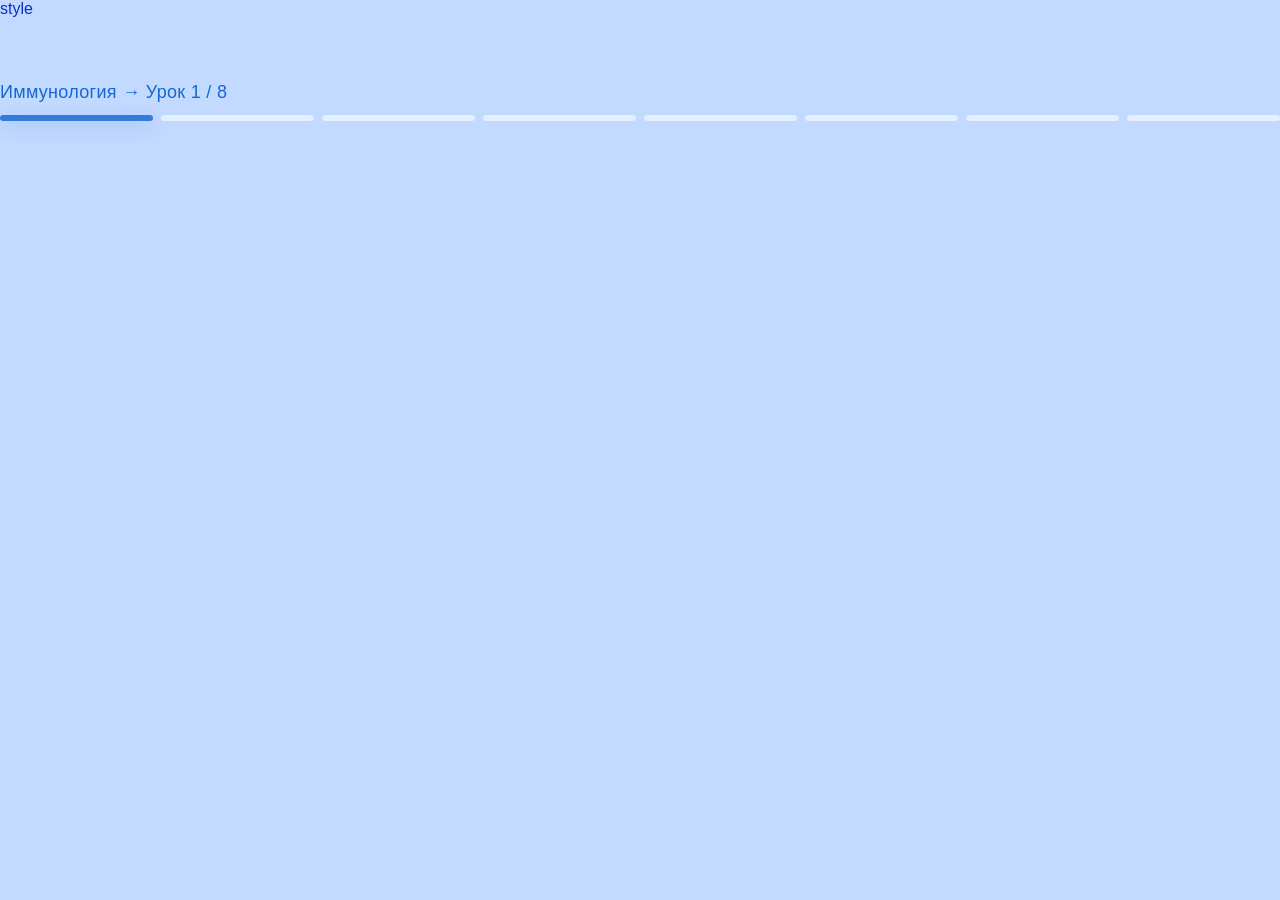
==== commit 3fc585ae: "add video back in theme1" ====
--- a/Lessons/theme1.html
+++ b/Lessons/theme1.html
@@ -1,4 +1,4 @@
-<html lang="ru">
+style<html lang="ru">
     <head>
         <meta charset="UTF-8" />
         <meta name="viewport" content="width=device-width, initial-scale=1.0" />
@@ -22,6 +22,8 @@
 </div>
     </head>
     <body>
+         <video autoplay muted loop playsinline class="back-video">
+  <source src="../video/back.mp4" type="video/mp4">
         <aside class="sidebar">
             <!-- ЛОГО -->
             <div class="sidebar-logo">
